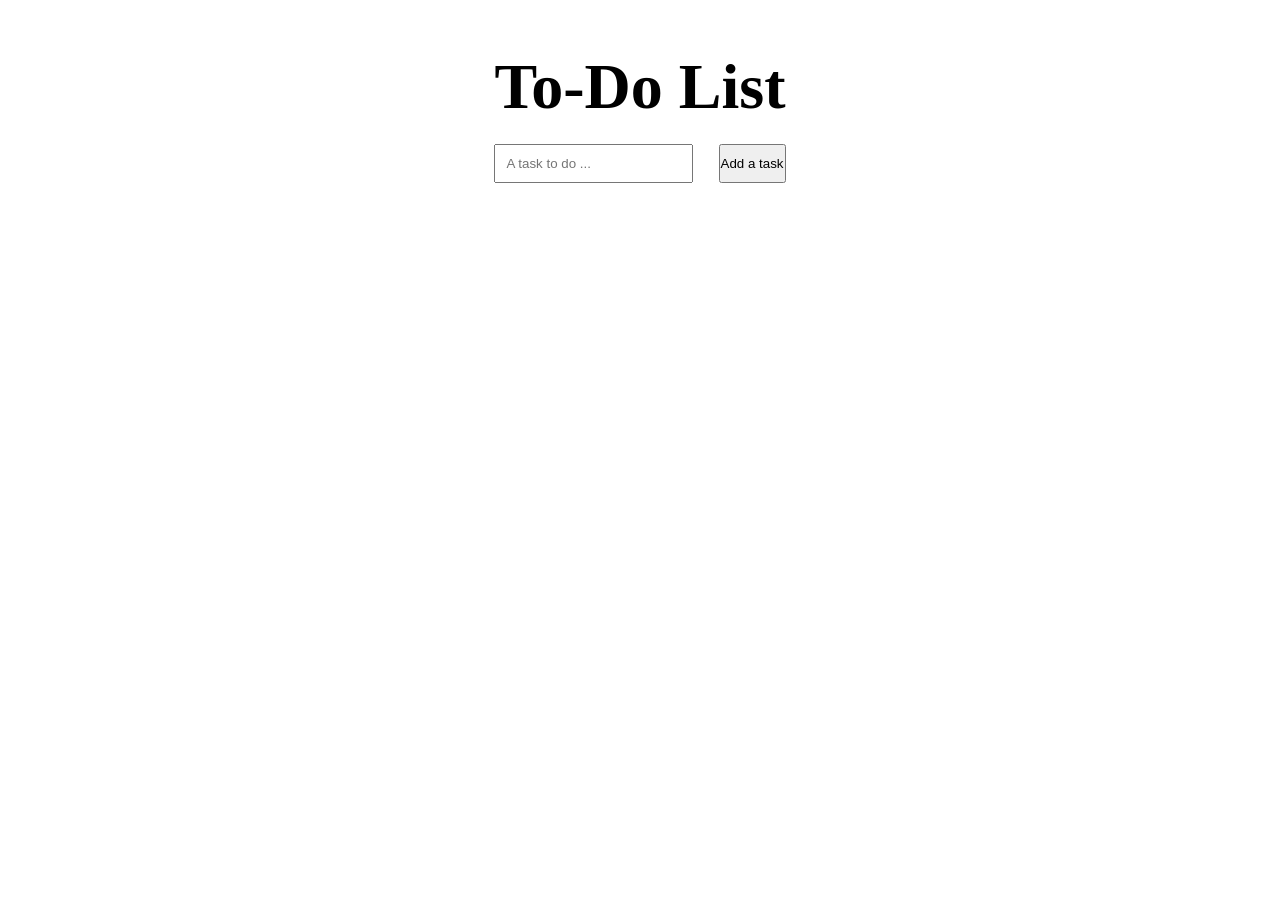
==== task/src/index.html @ e093491c "To-Do List" ====
<!doctype html>

<html lang="en">
    <head>
        <meta charset="UTF-8" />
        <title>To-Do List</title>
        <meta http-equiv="X-UA-Compatible" content="IE=edge" />
        <meta name="viewport" content="width=device-width, initial-scale=1.0" />
        <link rel="stylesheet" href="style.css" />
        <script src="https://ajax.googleapis.com/ajax/libs/jquery/3.6.0/jquery.min.js"></script>
        <script src="businessLogic.js" defer></script>
    </head>
    <body>
        <div class="Container">
            <section class="ToDoList">
                <h3>To-Do List</h3>

                <div class="InputDisplayFlex">
                    <input id="input-task" placeholder="A task to do ..." />
                    <button id="add-task-button">Add a task</button>
                </div>
                <ul id="task-list"></ul>
            </section>
        </div>
    </body>
</html>
---- task/src/style.css ----
* {
    margin: 0; padding: 0;
}

html {
    font-size: 16px;
}

body {
    font-size: 1rem;
}
    .Container {
        display: block;
    }
        .ToDoList {
            display: grid;
            place-content: center;
        }
            h3 {
                display: grid;
                place-content: center;
                font-size: 4rem;
                margin: 50px 0 20px 0;
            }
            .InputDisplayFlex {
                display: flex;
                justify-content: space-between;
                margin-bottom: 20px;
            }
                input {
                    width: 60%;
                    margin-right: 20px;
                    padding: 10px;
                }
            #task-list {
                list-style: none;
                display: grid;
            }
                #task-list > li {
                    display: flex;
                    place-items: center;
                    justify-content: space-between;
                }
                #task-list > li > input {
                    width: 10%;
                }
                .task {
                    margin-left: -50px;
                    /*text-decoration: none;*/
                }
                .delete-btn {
                    width: 15px;
                    height: 15px;
                    border-radius: 50px;
                    border: none;
                    background-color: darkred;
                    cursor: pointer;
                }
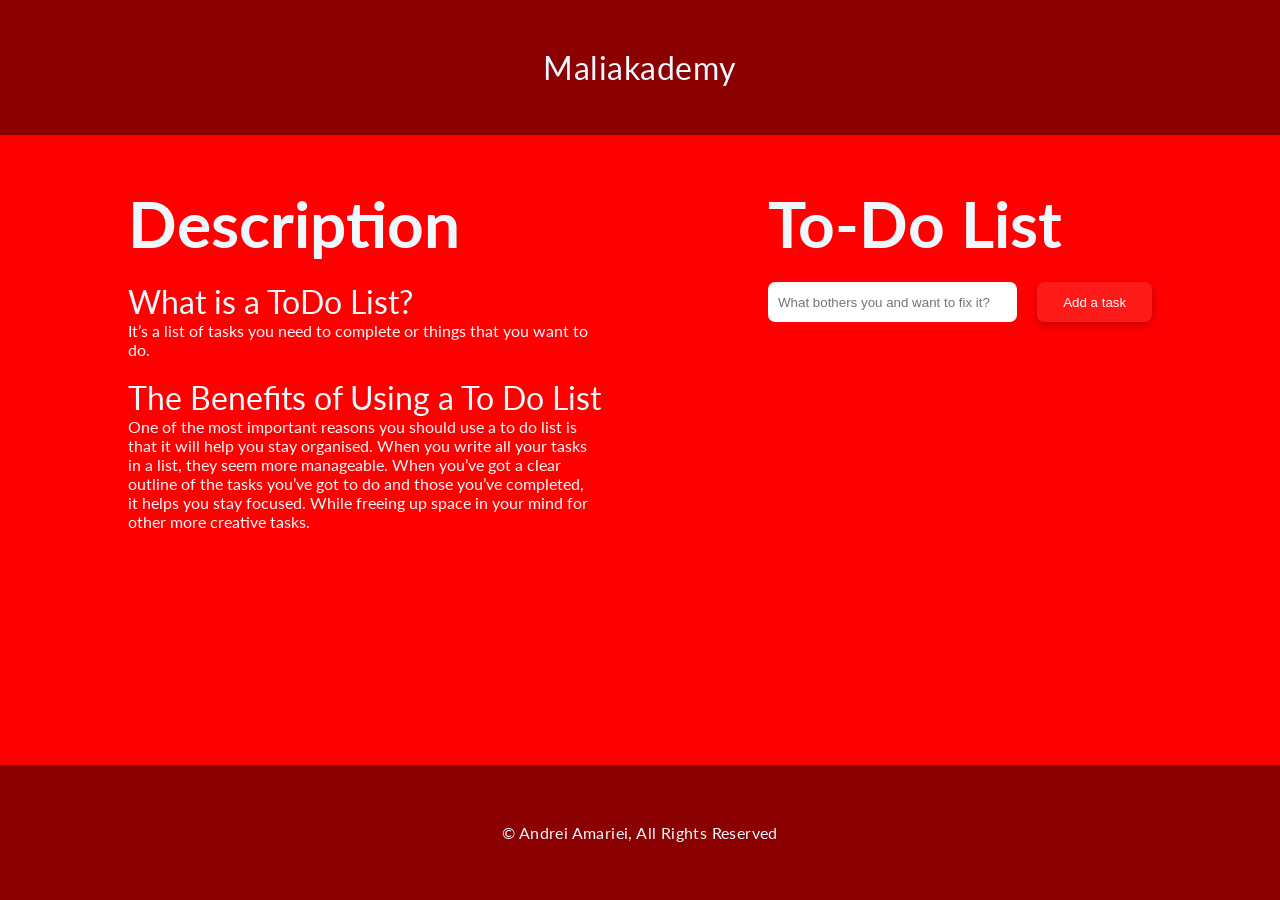
==== commit 7a279a57: "FinalProject" ====
--- a/task/src/index.html
+++ b/task/src/index.html
@@ -8,20 +8,40 @@
         <meta http-equiv="X-UA-Compatible" content="IE=edge" />
         <meta name="viewport" content="width=device-width, initial-scale=1.0" />
         <link rel="stylesheet" href="style.css" />
+        <link rel="preconnect" href="https://fonts.googleapis.com">
+        <link rel="preconnect" href="https://fonts.gstatic.com" crossorigin>
+        <link href="https://fonts.googleapis.com/css2?family=Lato:ital,wght@1,300&display=swap" rel="stylesheet">
         <script src="https://ajax.googleapis.com/ajax/libs/jquery/3.6.0/jquery.min.js"></script>
         <script src="businessLogic.js" defer></script>
     </head>
     <body>
         <div class="Container">
-            <section class="ToDoList">
-                <h3>To-Do List</h3>
+            <header>Maliakademy</header>
+            <main>
+                <section class="DescBox">
+                    <h3 class="DescTitle">Description</h3>
+                    <p class="DescContent">
+                        <span class="SpanTitle">What is a ToDo List?</span><br>
+                    <p class="Text">It’s a list of tasks you need to complete or things that you want to do.</p>
+                    </p>
+                    <br>
+                    <p class="DescContent">
+                        <span class="SpanTitle">The Benefits of Using a To Do List</span><br>
+                        <p class="Text">One of the most important reasons you should use a to do list is that it will help you stay organised. When you write all your tasks in a list, they seem more manageable. When you’ve got a clear outline of the tasks you’ve got to do and those you’ve completed, it helps you stay focused. While freeing up space in your mind for other more creative tasks.</p>
+                    </p>
+                </section>
 
-                <div class="InputDisplayFlex">
-                    <input id="input-task" placeholder="A task to do ..." />
-                    <button id="add-task-button">Add a task</button>
-                </div>
-                <ul id="task-list"></ul>
-            </section>
+                <section class="ToDoList">
+                    <h3>To-Do List</h3>
+
+                    <div class="InputDisplayFlex">
+                        <input id="input-task" placeholder="What bothers you and want to fix it?" />
+                        <button id="add-task-button" class="AddButton">Add a task</button>
+                    </div>
+                    <ul id="task-list"></ul>
+                </section>
+            </main>
+            <footer>© Andrei Amariei, All Rights Reserved</footer>
         </div>
     </body>
 </html>
--- a/task/src/style.css
+++ b/task/src/style.css
@@ -5,55 +5,116 @@
 
 html {
     font-size: 16px;
+    font-family: 'Lato', sans-serif;
 }
 
 body {
     font-size: 1rem;
+    color: aliceblue;
 }
     .Container {
         display: block;
+        width: 100vw;
+        height: 100vh;
     }
-        .ToDoList {
+        header {
+            width: 100%;
+            height: 15%;
+            background: darkred;
             display: grid;
             place-content: center;
+            font-size: 2rem;
+            letter-spacing: 0.5px;
         }
-            h3 {
-                display: grid;
-                place-content: center;
-                font-size: 4rem;
-                margin: 50px 0 20px 0;
+        main {
+            width: 100%;
+            height: 70%;
+            display: flex;
+            place-content: space-evenly;
+            background: red;
+        }
+            .DescBox {
+                width: 40%;
             }
-            .InputDisplayFlex {
-                display: flex;
-                justify-content: space-between;
-                margin-bottom: 20px;
+                .DescTitle {
+                    font-size: 4rem;
+                    margin: 50px 0 20px 0;
+                }
+                .DescContent {
+                    font-size: 1rem;
+                }
+                    .SpanTitle {
+                        font-size: 2rem;
+                    }
+                    .Text {
+                        width: 90%;
+                    }
+            .ToDoList {
+                width: 30%;
             }
-                input {
-                    width: 60%;
-                    margin-right: 20px;
-                    padding: 10px;
+                h3 {
+                    font-size: 4rem;
+                    margin: 50px 0 20px 0;
                 }
-            #task-list {
-                list-style: none;
-                display: grid;
-            }
-                #task-list > li {
+                .InputDisplayFlex {
                     display: flex;
-                    place-items: center;
                     justify-content: space-between;
+                    margin-bottom: 20px;
                 }
-                #task-list > li > input {
-                    width: 10%;
+                    input {
+                        width: 60%;
+                        margin-right: 20px;
+                        padding: 10px;
+                        border-radius: 7.25px;
+                        border: none;
+                    }
+                    .AddButton {
+                        width: 30%;
+                        height: 40px;
+                        color: white;
+                        background: hsl(0 0% 100% / 0.1);
+                        border-radius: 7.25px;
+                        border: none;
+                        box-shadow: rgba(0, 0, 0, 0.24) 0px 3px 8px;
+                    }
+                    .AddButton:hover {
+                        cursor: pointer;
+                        background: darkred;
+                    }
+                #task-list {
+                    list-style: none;
+                    display: grid;
                 }
-                .task {
-                    margin-left: -50px;
-                    /*text-decoration: none;*/
-                }
-                .delete-btn {
-                    width: 15px;
-                    height: 15px;
-                    border-radius: 50px;
-                    border: none;
-                    background-color: darkred;
-                    cursor: pointer;
-                }+                    #task-list > li {
+                        display: flex;
+                        place-items: center;
+                        justify-content: space-between;
+                        margin-bottom: 5px;
+                    }
+                    #task-list > li > input {
+                        width: 10%;
+                        height: 80%;
+                    }
+                    .task {
+                        margin-left: -50px;
+                        font-weight: bold;
+                    }
+                    .delete-btn {
+                        width: 20px;
+                        height: 20px;
+                        border-radius: 50px;
+                        border: none;
+                        background-color: darkred;
+                        cursor: pointer;
+                    }
+        footer {
+            width: 100%;
+            height: 15%;
+            background: darkred;
+            position: absolute;
+            bottom: 0;
+            display: grid;
+            place-content: center;
+            font-size: 1rem;
+            letter-spacing: 0.4px;
+        }
